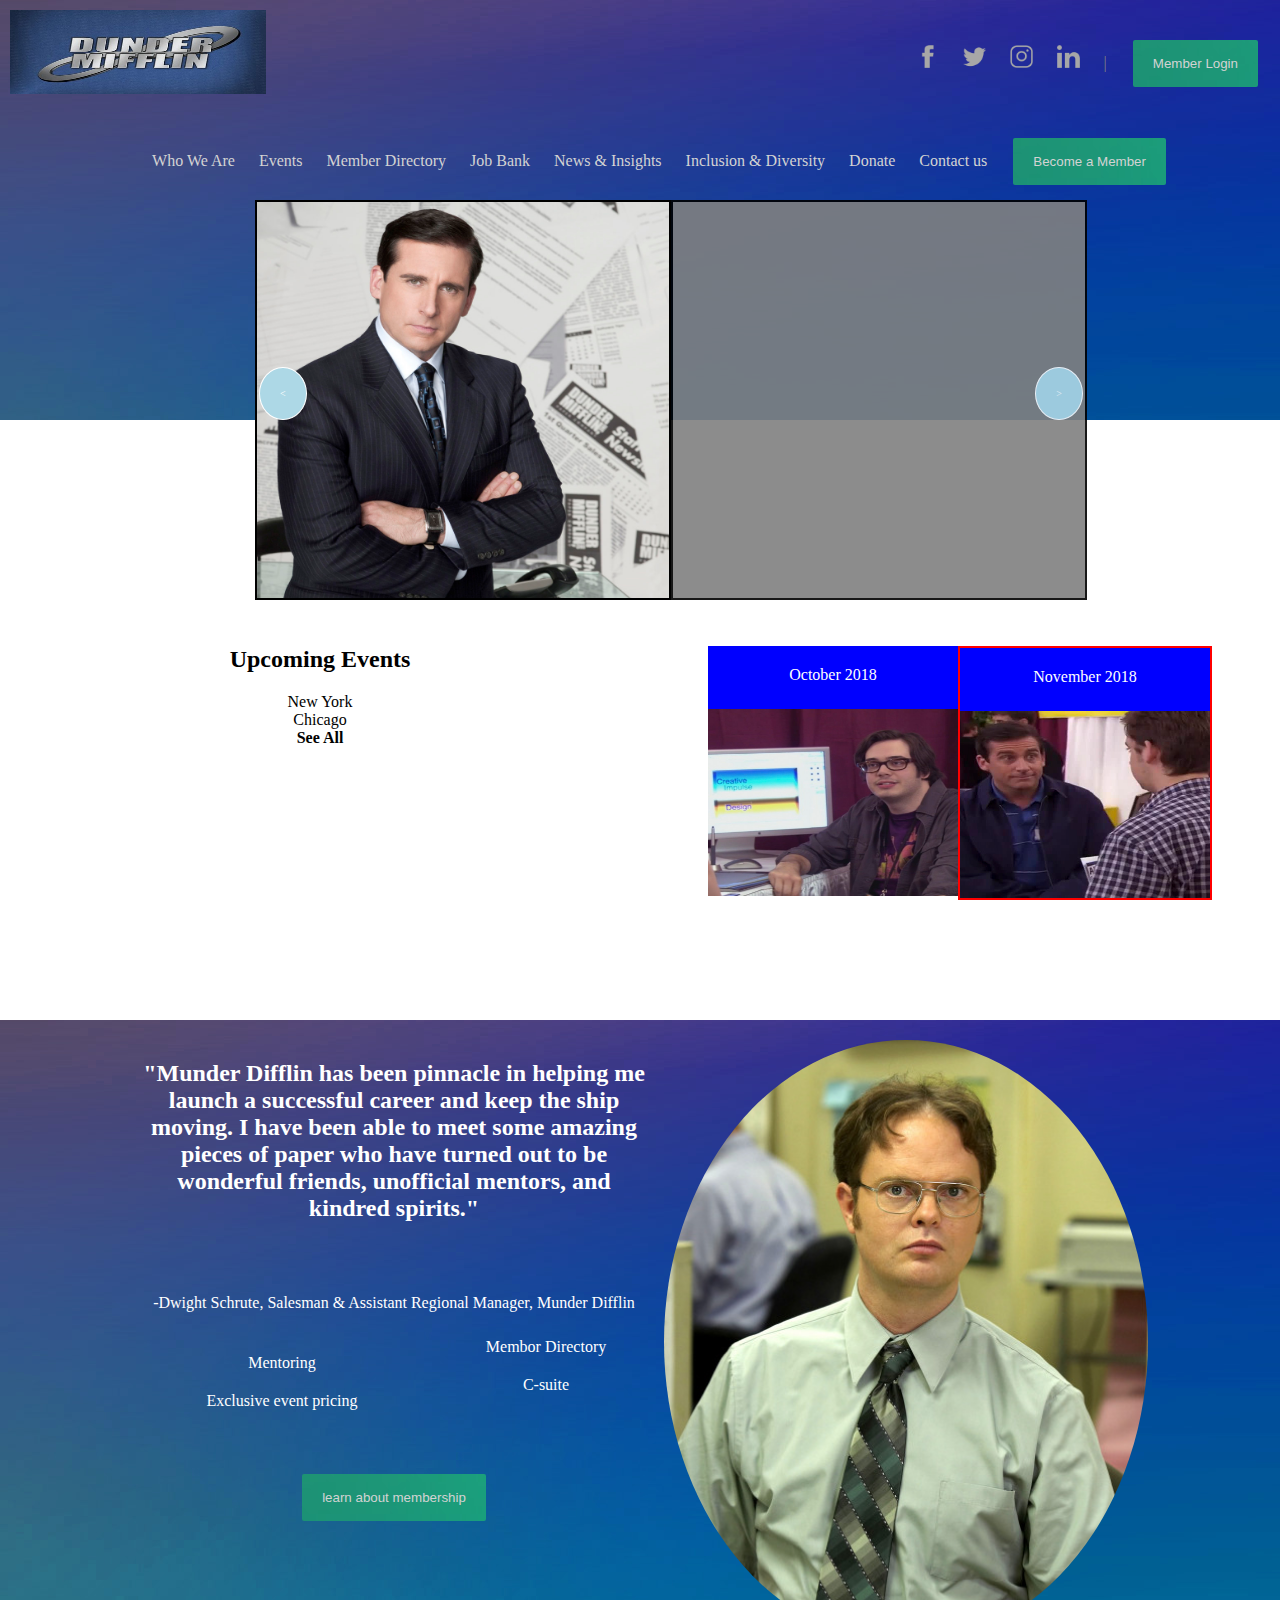
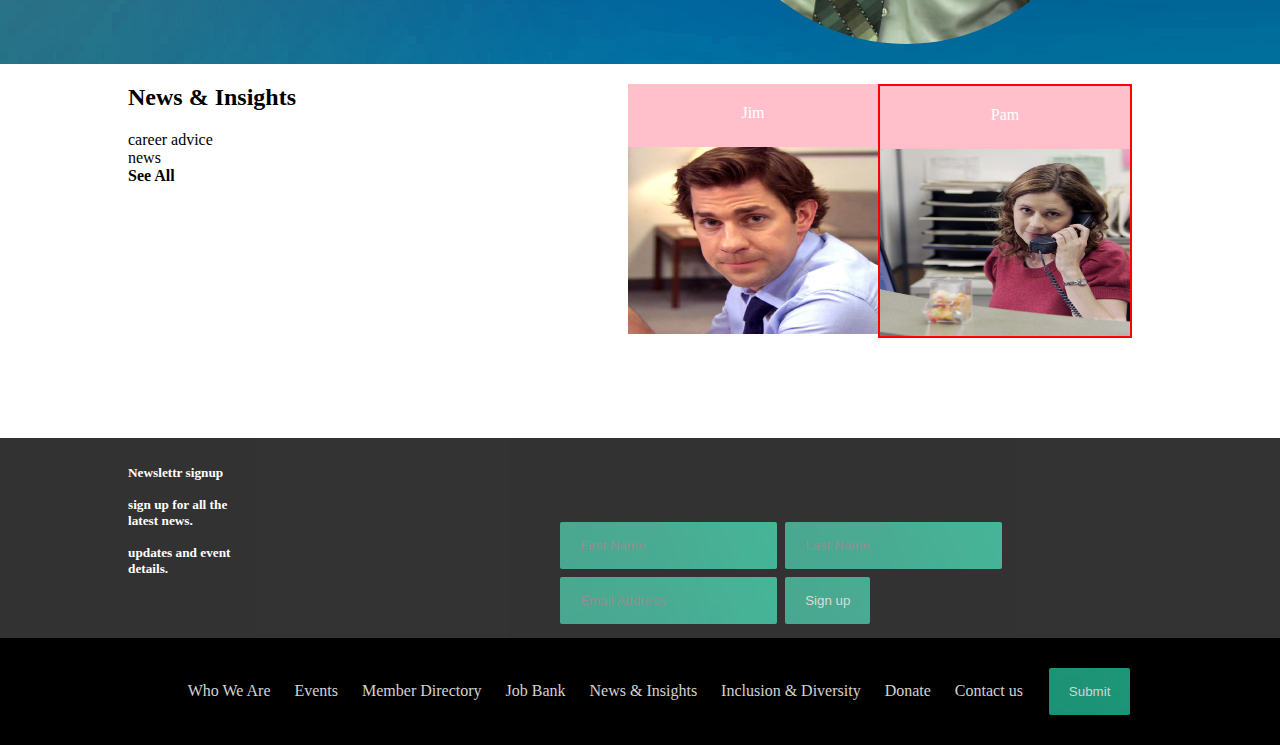
==== index.html @ 30617f2e "initial" ====
<!DOCTYPE html>
<html>
<head>
	<title>munderdifflinfinity</title>
	<link rel="stylesheet" type="text/css" href="index.css">
</head>
<body>
	
	<div>
		<header class="header">
			
			<img id='mifflin' src="images/infinity.jpg" width="20%" height="20%">

			<div class='socialLinks' >
				<ul class="navbar" style="list-style:none">
					<li><a href=""><img src="images/fb.png" height="23em"> </a></li>
					<li><a href=""><img src="images/tw.png" height="23em"> </a></li>
					<li><a href=""><img src="images/ig.png" height="23em"> </a></li>
					<li><a href=""><img src="images/ld.png" height="23em"> </a></li>
					<li style="color: grey">|</li>
					<li> <input type="submit" value="Member Login"></li>
					
				</ul>
			</div>

			<div class='topnav-wrapper'>
				<ul style="list-style:none">
					<li>Who We Are</li>
					<li>Events</li>
					<li>Member Directory</li>
					<li>Job Bank</li>
					<li>News & Insights</li>
					<li>Inclusion & Diversity</li>
					<li>Donate</li>
					<li>Contact us</li>
					<li> <input type="submit" value="Become a Member"></li>
				</ul>
			</div>
			

			<div class= 'z-box'>
				<div class="zboxleft">
					<div class="button"><</div>
				</div>
				<div class="zboxright">
					<div id="buttonRight" class="button">></div>
				</div>
			</div>
		</header>
	</div>

	


	<div class="events2">
			
		<div class="events-gridwrap">
				
			<div class="event-left">
				<h2> Upcoming Events</h2>
				<div id="ny"> New York</div>
				<div id="chicago">Chicago</div>
				<div><strong>See All</strong></div>
			</div>
			

			<div class="event-right">
					<div class='box-right'>
						<div class="top-box">October 2018</div>
						<div id="oct2" class="bottom-box"></div>
					</div>
				

					<div class="box-left">
						<div class="top-box">November 2018</div>
						<div id="nov2" class="bottom-box"></div>
					</div>
				
			</div>
					
		</div>
		
	</div>

		
		<div class="membership3"> 
			

			<div class="member-gridwrap">
				
				<div class="member-left">
					<div class='member-text'>
					
					<h2> "Munder Difflin has been pinnacle in helping me launch a successful career and keep the ship moving. I have been able to meet some amazing pieces of paper who have turned out to be wonderful friends, unofficial mentors, and kindred spirits."</h2>

					</div><br> <br>
					<p>-Dwight Schrute, Salesman & Assistant Regional Manager, Munder Difflin</p>

					<div id='memberlist'>
						<ul>
							<li>Mentoring</li>
						 	<li>Exclusive event pricing </li>
							<li>Membor Directory</li>
							<li>C-suite</li>
						</ul>
							
					</div>
					<input type="button" name="membership" value="learn about membership">
				</div>

				
					<div class="member-right">
						<img class= 'dwight'src="images/dwight-schrute-mug.jpg">
					</div>
				</div>
			</div>
		</div>
		
		
			<div class="newsinsight">
				

				<div class="news-grid">
					
					<div class="news-left">
						<h2> News & Insights</h2>
						<div id="ny"> career advice</div>
						<div id="chicago">news</div>
						<div><strong>See All</strong></div>
					</div>

					<div class="news-right">
						
						<div class='box-right'>
							<div id="pink" class="top-box">Jim</div>
							<div id='jim' class="bottom-box"></div>
						</div>
					
				

						<div class="box-left">
							<div id='pink' class="top-box">Pam</div>
							<div id="pam" class="bottom-box"></div>
						</div>
					
					</div>

				</div>
			
			</div>


			
			</div>

		<div class="newletter">
			<div class="newletter-flex"> 
				
				<h5> Newslettr signup<br><br>sign up for all the latest news.<br><br>updates and event details.</h5>

				<div class="newsletter-float">
					<input id="none" type="text" placeholder="First Name">
					<input id="none" type="text" placeholder="Last Name">
					<input id="none" type="text" placeholder="Email Address">
					<input type="submit" value="Sign up">
				</div>
				
				</div>
		</div>


	<div class="footer">
		<footer>


			<div class='topnav-wrapper'>
				<ul style="list-style:none">
					<li>Who We Are</li>
					<li>Events</li>
					<li>Member Directory</li>
					<li>Job Bank</li>
					<li>News & Insights</li>
					<li>Inclusion & Diversity</li>
					<li>Donate</li>
					<li>Contact us</li>
					<li> <input type="submit" name="become a member"></li>
				</ul>
			</div>
			
		</footer>
			
	</div>
		

		
	</body>
<script type="text/javascript" src="index.js"></script>
</html>
---- index.css ----
body{ width:100%;
margin: 0 auto;
padding: 0 auto;
font-family: verdana; }

input {
	background-image: url('images/header-back.jpg') ;
    border: none;
    color: lightgrey;
    padding: 16px 20px;
    text-decoration: none;
    margin: 4px 2px;
    cursor: pointer;
    border-radius: 2px;
}



.header{
	background-image: url('images/header-back2.jpg');
	position: relative;
	height: 420px;
	width: 100%;
	
}

ul li{display:inline-flex;
margin: 0 auto;
text-align: center;
padding: 10px 10px;}

#mifflin{
	padding: 10px;
}

.topnav-wrapper{
	display: inline-flex;
	justify-content: center;
	width: 100%;
	font-family: verdana;
	color: lightgrey;

}


.socialLinks{
	position: absolute;
	display: flex;
	bottom-margin: 10px;
	right: 0px;
	top: 0px;
	align-content: center;
	padding: 10px;
	
}

.z-box{position: absolute;
	width: 400px;
	height: 400px;
	z-index: 1;
	top: 200px;
	width: 65%;
	margin-left: 255px;
	display: grid;
	grid-template-columns: 1fr 1fr; 
}


.zboxleft{
	border: 2px solid black;
	background-image: url('images/michael1.jpg');
	background-size: 100% 100%
}

.zboxright{ border: 2px solid black;
	background-color: grey;
	opacity: .9;

}

.button{
	background-color: lightblue;
    border: 1px solid white;
    color: white;
    padding: 20px;
    text-align: center;
    text-decoration: none;
    display: inline-block;
    font-size: 10px;
    margin: 4px 2px;
    cursor: pointer;
    border-radius: 50%;
    margin-top: 40%;
}
#buttonRight{float: right;

}
.events2{
	position: relative;
}

.events-gridwrap{display: grid;
	border: ;
	grid-template-columns: 1fr 1fr;
	position: absolute;
	bottom: 100px;
	width: 100%;
}

.event-left{
	text-align: center;
	border: ;
}
.event-right{ display: inline-flex;
	border: ;
}
.box-right{display: grid;
	grid-template-rows: 1fr 3fr;
	border: ;
	height: 250px;
	width: 250px;
	border-radius: 


}
.top-box{
	background-color: blue;
	color: white;
	text-align: center;
	padding: 20px;
}
.box-left{
	display: grid;
	grid-template-rows: 1fr 3fr;
	border: 2px solid red;
	height: 250px;
	width: 250px;

}

#oct2{
	background-image: url('images/oct1.jpg');
	background-size: 100% 100%;
}

#nov2{
	background-image: url('images/nov1.jpg');
	background-size: 100% 100%;
}


.events2{ width: 100%;
	height:600px; }

.event-right{
	justify-content: center;
	padding: 20px;
}

.membership3{
	background-image: url('images/header-back2.jpg');
	width:100%;
	height: 100%;
	text-align: center;
	
}

.member-gridwrap{width: 80%;
	margin-left: 10%;
	display: grid;
	grid-template-columns: 1fr 1fr;
	padding: 20px 10px;


}
.member-left{
	border: ;
	color: white;
	
}
#memberlist{column-count: 2;
	margin:0 auto;
	padding-bottom: 50px;
	
}



.newsinsight{
	height: 100%;
	
}

.news-grid{
	width: 80%;
	display: grid;
	border: ;
	grid-template-columns: 1fr 1fr;
	height: 100%;
	margin-left:10%;
	
}

.news-left{ border: ;
 }

.news-right{ border: ;
	display: inline-flex;
	border: 
	justify-content: center;
	padding: 20px;
	padding-bottom: 100px;



}
.dwight{height: 100%;
	border-radius: 50%;
}



.newletter{ width: 100%;
	height: 200px;
	background-color: black;
	opacity: .8;
	border: ;
	color: white;

}
.newletter-flex{width: 80%;
	display: inline-flex;
	align-content: center;
	margin-left: 10%;
	margin-top: 5px;
}
.newsletter-float{
	float: right;
	margin-left: 300px;
	margin-top: 75px;
}
.newsright{
	justify-content: center;
}

#pink{background-color: pink}
#pam{
	background-image: url('images/pam1.jpg');
	background-size: 100% 100%;
}

#jim{
	background-image: url('images/jim1.jpg');
	background-size: 100% 100%;
}
.footer{height: 100%;
	background-color: black;
	border: ;

}
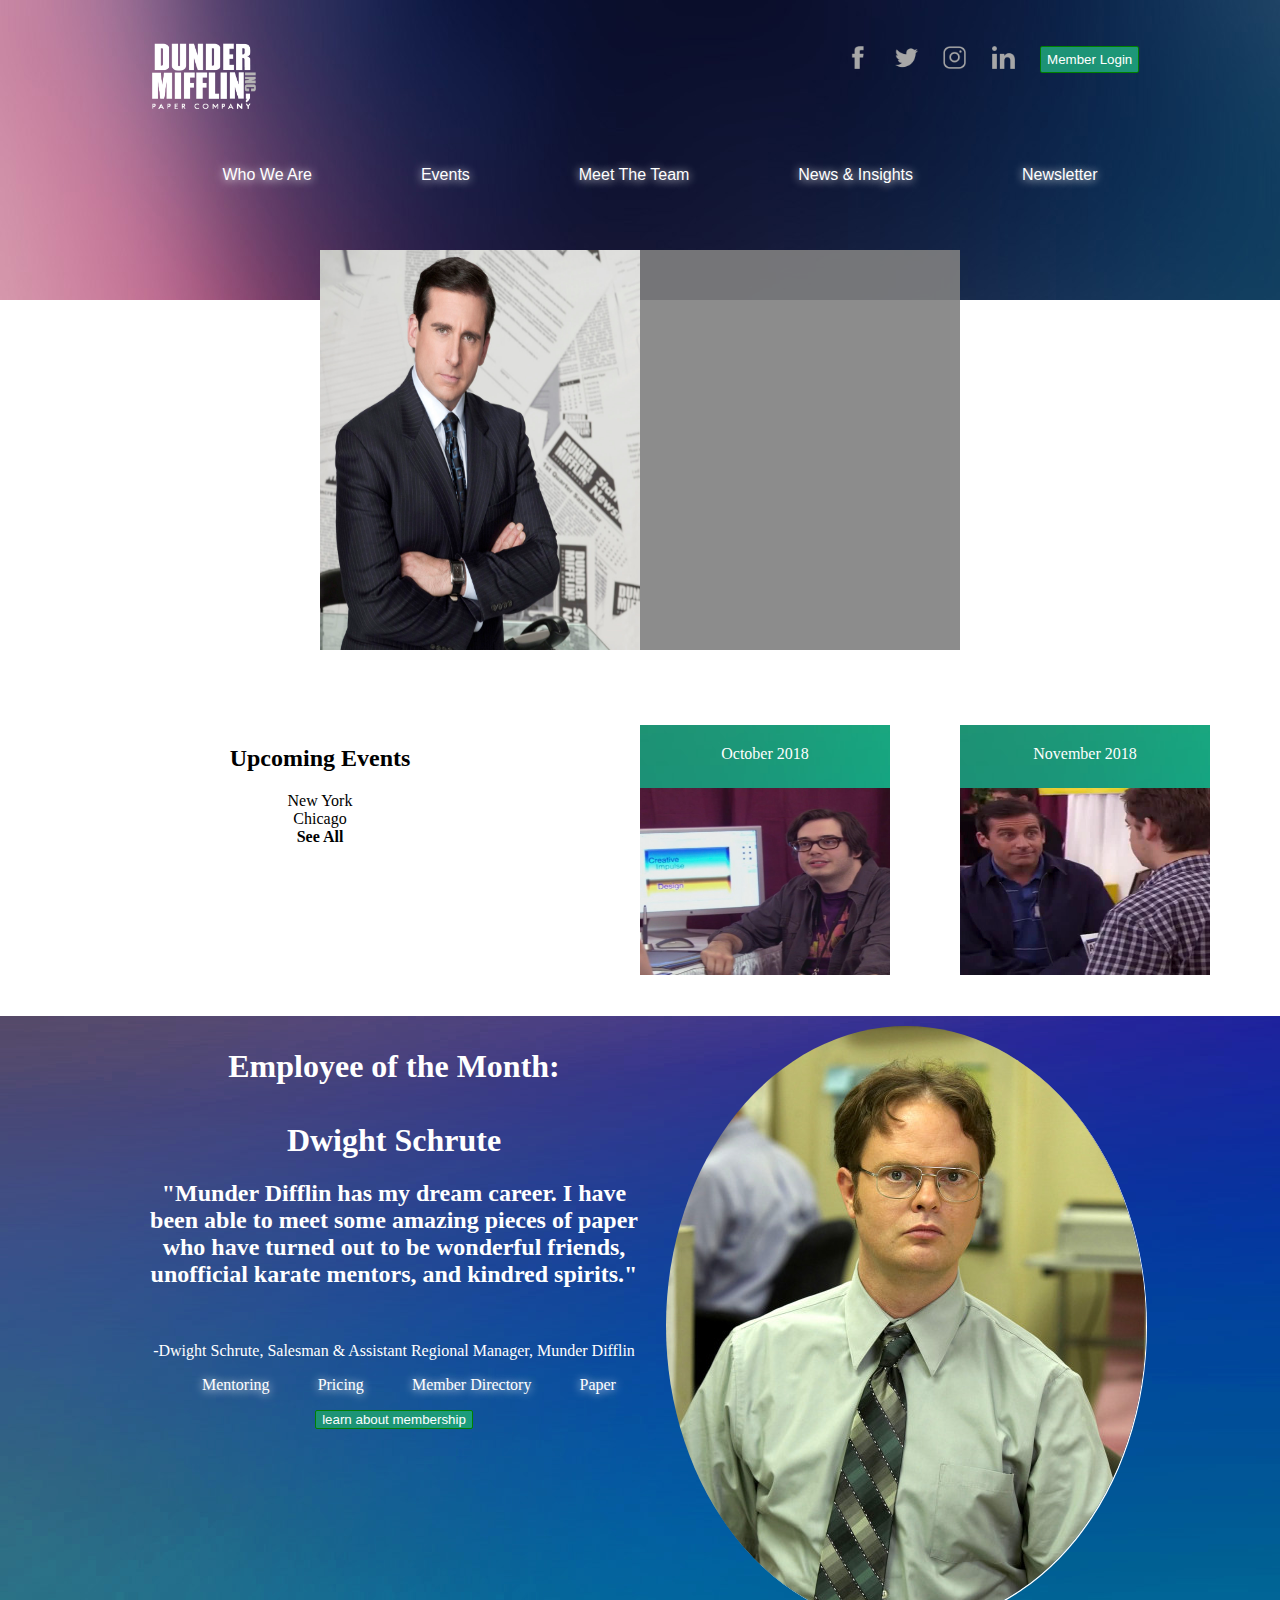
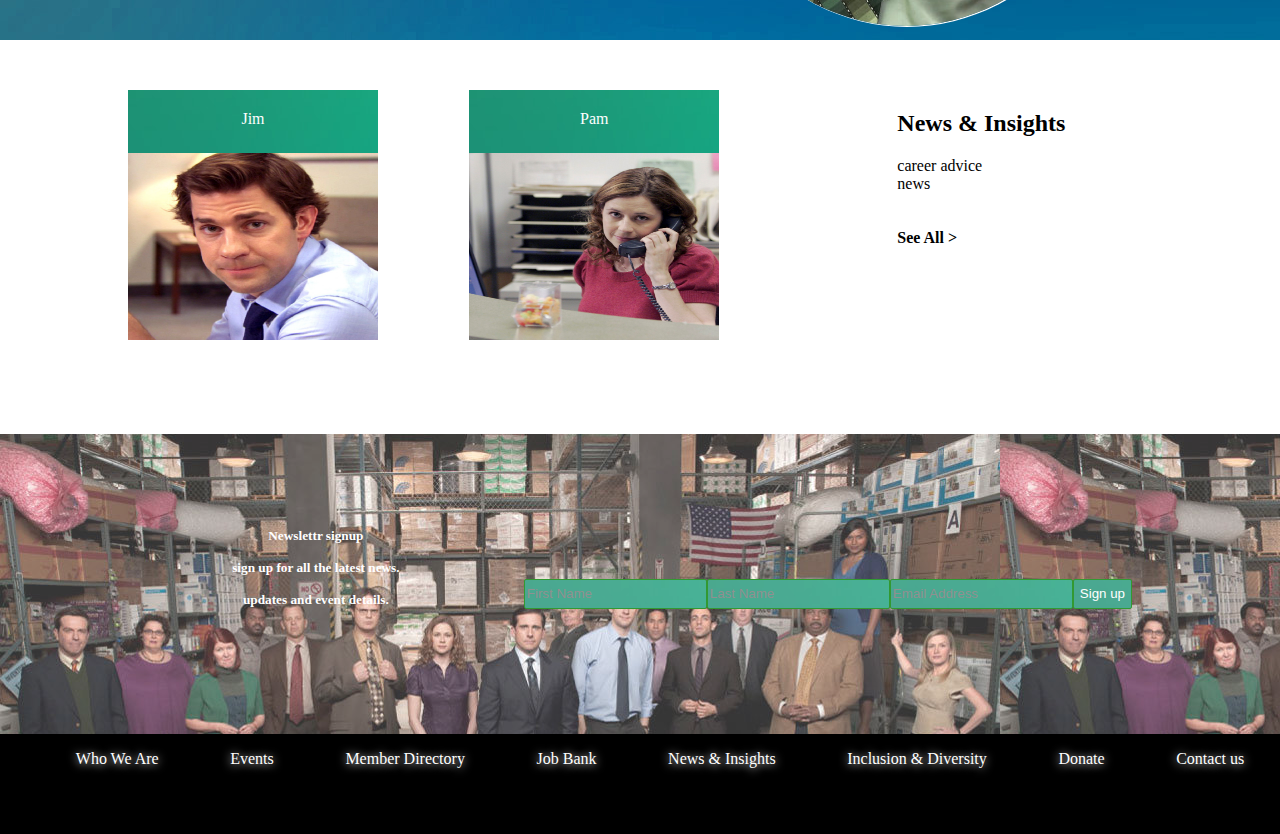
==== commit 0d0f41dd: "mobile responsive and JS added" ====
--- a/index.html
+++ b/index.html
@@ -5,25 +5,166 @@
 	<link rel="stylesheet" type="text/css" href="index.css">
 </head>
 <body>
-	
-	<div>
-		<header class="header">
-			
-			<img id='mifflin' src="images/infinity.jpg" width="20%" height="20%">
+
+<div class="grid">	
+			<div class="oneGrid">
+				<div class="header">
+
+			<div id="logoMifflin"> <img id='mifflin' src="images/logopng.png"></div>
 
 			<div class='socialLinks' >
 				<ul class="navbar" style="list-style:none">
-					<li><a href=""><img src="images/fb.png" height="23em"> </a></li>
-					<li><a href=""><img src="images/tw.png" height="23em"> </a></li>
-					<li><a href=""><img src="images/ig.png" height="23em"> </a></li>
-					<li><a href=""><img src="images/ld.png" height="23em"> </a></li>
-					<li style="color: grey">|</li>
-					<li> <input type="submit" value="Member Login"></li>
+					<li><a href="https://www.facebook.com"><img src="images/fb.png" height="23em"> </a></li>
+					<li><a href="https://www.twitter.com"><img src="images/tw.png" height="23em"> </a></li>
+					<li><a href="https://www.instagram.com"><img src="images/ig.png" height="23em"> </a></li>
+					<li><a href="https://www.linkedin.com"><img src="images/ld.png" height="23em"> </a></li>
+					<li> <input id="buttonOne" type="submit" value="Member Login"></li>
 					
 				</ul>
 			</div>
 
 			<div class='topnav-wrapper'>
+				<ul style="list-style:none">
+  						<li><a href='#michaelPic' id ='whoWeAre' href="javascript:void(0)">Who We Are</a></li>
+						<li><a href='#events' id ='ev' href="javascript:void(0)">Events</a></li>
+  						<li><a href='#dwight' id ='dw' href="javascript:void(0)">Meet The Team</a></li>
+  						<li><a href="#newsId" id ='nid' href="javascript:void(0)">News & Insights</a></li>
+  						<li><a href="#newsletterId" id='nlid' href="javascript:void(0)">Newsletter</a></li>
+				</ul>
+			</div>
+			</div>
+	</div>	
+			<div id="michaelPic" class= 'z-box'>
+				<div class="zboxleft">
+					<!-- <div class="button"><</div> -->
+				</div>
+				<div class="zboxright">
+					<br><br><br><br>
+					<p id="demo">
+				</div>
+			</div>
+	
+
+<div id="events" class="threeGrid">
+	
+				
+			<div class="event-left">
+				<h2> Upcoming Events</h2>
+				<div id="ny"> New York</div>
+				<div id="chicago">Chicago</div>
+				<div><strong>See All</strong></div>
+			</div>
+			
+
+			<div class="event-right">
+					<div class='box-right'>
+						<div class="top-box">October 2018</div>
+						<div id="oct2" class="bottom-box"></div>
+					</div>
+				
+
+					<div class="box-left">
+						<div class="top-box">November 2018</div>
+						<div id="nov2" class="bottom-box"></div>
+					</div>
+				
+			</div>
+					
+		
+	</div>
+
+		<div class="fourGrid">
+		<div class="membership3"> 
+			
+
+			<div id='dwight' class="member-gridwrap">
+				
+				<div class="member-left">
+					<div class='member-text'>
+						<h1> Employee of the Month:<br> <br>Dwight Schrute</h1>
+					
+					<h2> "Munder Difflin has my dream career. I have been able to meet some amazing pieces of paper who have turned out to be wonderful friends, unofficial karate mentors, and kindred spirits."</h2>
+
+					</div><br>
+					<p>-Dwight Schrute, Salesman & Assistant Regional Manager, Munder Difflin</p>
+
+					<div id='memberlist'>
+						<ul>
+							<li>Mentoring</li>
+						 	<li>Pricing </li>
+							<li>Member Directory</li>
+							<li>Paper</li>
+						</ul>
+							
+					</div>
+					<input id="learnAbout" type="button" name="membership" value="learn about membership">
+				</div>
+
+				
+					<div class="member-right">
+						<img class= 'dwight'src="images/dwight-schrute-mug.jpg">
+					</div>
+				</div>
+			</div>
+		</div>
+		
+		<div class="fiveGrid">
+				
+
+				<!-- <div id="newsId" class="news-grid"> -->
+					
+				
+					
+						
+						<div class='box-right'>
+							<div id="pink" class="top-box">Jim</div>
+							<div id='jim' class="bottom-box"></div>
+						</div>
+					
+				
+
+						<div class="box-left">
+							<div id='pink' class="top-box">Pam</div>
+							<div id="pam" class="bottom-box"></div>
+						</div>
+					
+					
+
+						<div class="news-left">
+						<h2> News & Insights</h2>
+						<div id="ny"> career advice</div>
+						<div id="chicago">news</div>
+						<br><br>
+						<div id="seeAllBtn"><strong>See All ></strong></div>
+					
+
+				
+			
+			</div>
+		</div>
+
+<div class="sixGrid">
+		<div id="newsletterId" class="newletter">
+			<div class="newletter-flex"> 
+				
+				<h5> Newslettr signup<br><br>sign up for all the latest news.<br><br>updates and event details.</h5>
+
+				<div class="newsletter-float">
+					<input id="none" type="text" placeholder="First Name">
+					<input id="none" type="text" placeholder="Last Name">
+					<input id="none" type="text" placeholder="Email Address">
+					<input id="memberBtn" type="submit" value="Sign up">
+				</div>
+				
+				</div>
+		</div>
+</div>
+<div class="sevenGrid">
+	<div class="footer">
+	
+
+
+			<div class='botNav-wrapper'>
 				<ul style="list-style:none">
 					<li>Who We Are</li>
 					<li>Events</li>
@@ -33,164 +174,25 @@
 					<li>Inclusion & Diversity</li>
 					<li>Donate</li>
 					<li>Contact us</li>
-					<li> <input type="submit" value="Become a Member"></li>
 				</ul>
 			</div>
 			
 
-			<div class= 'z-box'>
-				<div class="zboxleft">
-					<div class="button"><</div>
-				</div>
-				<div class="zboxright">
-					<div id="buttonRight" class="button">></div>
-				</div>
-			</div>
-		</header>
+			
 	</div>
-
-	
-
-
-	<div class="events2">
-			
-		<div class="events-gridwrap">
-				
-			<div class="event-left">
-				<h2> Upcoming Events</h2>
-				<div id="ny"> New York</div>
-				<div id="chicago">Chicago</div>
-				<div><strong>See All</strong></div>
-			</div>
-			
-
-			<div class="event-right">
-					<div class='box-right'>
-						<div class="top-box">October 2018</div>
-						<div id="oct2" class="bottom-box"></div>
-					</div>
-				
-
-					<div class="box-left">
-						<div class="top-box">November 2018</div>
-						<div id="nov2" class="bottom-box"></div>
-					</div>
-				
-			</div>
-					
-		</div>
-		
-	</div>
-
-		
-		<div class="membership3"> 
-			
-
-			<div class="member-gridwrap">
-				
-				<div class="member-left">
-					<div class='member-text'>
-					
-					<h2> "Munder Difflin has been pinnacle in helping me launch a successful career and keep the ship moving. I have been able to meet some amazing pieces of paper who have turned out to be wonderful friends, unofficial mentors, and kindred spirits."</h2>
-
-					</div><br> <br>
-					<p>-Dwight Schrute, Salesman & Assistant Regional Manager, Munder Difflin</p>
-
-					<div id='memberlist'>
-						<ul>
-							<li>Mentoring</li>
-						 	<li>Exclusive event pricing </li>
-							<li>Membor Directory</li>
-							<li>C-suite</li>
-						</ul>
-							
-					</div>
-					<input type="button" name="membership" value="learn about membership">
-				</div>
-
-				
-					<div class="member-right">
-						<img class= 'dwight'src="images/dwight-schrute-mug.jpg">
-					</div>
-				</div>
-			</div>
-		</div>
-		
-		
-			<div class="newsinsight">
-				
-
-				<div class="news-grid">
-					
-					<div class="news-left">
-						<h2> News & Insights</h2>
-						<div id="ny"> career advice</div>
-						<div id="chicago">news</div>
-						<div><strong>See All</strong></div>
-					</div>
-
-					<div class="news-right">
-						
-						<div class='box-right'>
-							<div id="pink" class="top-box">Jim</div>
-							<div id='jim' class="bottom-box"></div>
-						</div>
-					
-				
-
-						<div class="box-left">
-							<div id='pink' class="top-box">Pam</div>
-							<div id="pam" class="bottom-box"></div>
-						</div>
-					
-					</div>
-
-				</div>
-			
-			</div>
-
-
-			
-			</div>
-
-		<div class="newletter">
-			<div class="newletter-flex"> 
-				
-				<h5> Newslettr signup<br><br>sign up for all the latest news.<br><br>updates and event details.</h5>
-
-				<div class="newsletter-float">
-					<input id="none" type="text" placeholder="First Name">
-					<input id="none" type="text" placeholder="Last Name">
-					<input id="none" type="text" placeholder="Email Address">
-					<input type="submit" value="Sign up">
-				</div>
-				
-				</div>
-		</div>
-
-
-	<div class="footer">
-		<footer>
-
-
-			<div class='topnav-wrapper'>
-				<ul style="list-style:none">
-					<li>Who We Are</li>
-					<li>Events</li>
-					<li>Member Directory</li>
-					<li>Job Bank</li>
-					<li>News & Insights</li>
-					<li>Inclusion & Diversity</li>
-					<li>Donate</li>
-					<li>Contact us</li>
-					<li> <input type="submit" name="become a member"></li>
-				</ul>
-			</div>
-			
-		</footer>
-			
-	</div>
-		
+		
+</div>
+</div>
+
+
+<div id="myModal" class="modal">
+
+  <div class="modal-content">
+    <span class="close">&times;</span>
+    <p id="forInnerOne"></p>
+  </div>
+
+</div>
 
 		
 	</body>
--- a/index.css
+++ b/index.css
@@ -1,130 +1,182 @@
+
+a {text-decoration: none;
+	color:white;}
+
+
 body{ width:100%;
 margin: 0 auto;
 padding: 0 auto;
-font-family: verdana; }
+font-family: verdana;
+color: white;}
 
 input {
 	background-image: url('images/header-back.jpg') ;
-    border: none;
-    color: lightgrey;
-    padding: 16px 20px;
+    border: 1px solid green;
+    color: white;
     text-decoration: none;
-    margin: 4px 2px;
     cursor: pointer;
     border-radius: 2px;
 }
 
-
-
+input:hover{
+	opacity: .5;
+	box-shadow: 1px 1px;
+}
+#none{
+	color: white;
+}
+
+.grid{display: grid;
+	grid-template-rows: .2fr .1fr .55fr .5fr .6fr .4fr
+
+}
+.oneGrid{display: flex;
+background-image: url('images/blur-background.jpg');}
+
+.topnav-wrapper{
+width: 100%;
+grid-column-start: 1;
+grid-column-end:3;
+
+}
+.fiveGrid{ width: 80%;
+	display: grid;
+	grid-template-columns: 1fr 1fr 1fr;
+	margin-top: 50px;
+	margin-left:10%;
+	
+}
+
+.sixGrid{height: 100%;
+}
 .header{
-	background-image: url('images/header-back2.jpg');
-	position: relative;
-	height: 420px;
-	width: 100%;
+	height: 300px;
+	display: grid;
+	grid-template-rows: 1fr 1fr;
+	grid-template-columns: 1fr 1fr;
+	width: 80%;	
+}
+#mifflin{background-size: contain;
+	height: 100px;
+	width: 150px;
+	grid-column-start: 1;
+	grid-column-end: 2;
+	margin-right:30%;
+	margin-top: 30px;
+
+}
+#logoMifflin{
+}
+ul{display:flex;
 	
 }
 
 ul li{display:inline-flex;
 margin: 0 auto;
 text-align: center;
-padding: 10px 10px;}
-
-#mifflin{
-	padding: 10px;
-}
-
-.topnav-wrapper{
+text-shadow: 0px 1px 10px  white;}
+
+ul li:hover{color: black;
+	font-weight: bold;
+	color: white;
+	opacity: .5;
+	box-shadow: 1px 1px;
+
+}
+
+
+
+.oneGrid{
 	display: inline-flex;
 	justify-content: center;
 	width: 100%;
-	font-family: verdana;
+	font-family: helvetica;
 	color: lightgrey;
 
 }
+.threeGrid{width: 100%;
+	display: grid;
+	grid-template-columns: 1fr 1fr;
+	margin-right: auto;
+	margin-left: auto;
+	color: black;
+	margin-top: 75px;
+}
 
 
 .socialLinks{
-	position: absolute;
-	display: flex;
-	bottom-margin: 10px;
-	right: 0px;
-	top: 0px;
-	align-content: center;
-	padding: 10px;
-	
-}
-
-.z-box{position: absolute;
-	width: 400px;
+	grid-column-start: 2;
+	grid-column-end: 3;
+	height: 80px;
+	text-align: right;
+	display: inline-block;
+	margin-left: 30%;
+	margin-top: 30px;
+	
+}
+
+.z-box{position: relative;
+	width: 50%;
 	height: 400px;
 	z-index: 1;
-	top: 200px;
-	width: 65%;
-	margin-left: 255px;
+	margin-top: -50px;
+	margin-left: auto;
+	margin-right:auto;
 	display: grid;
 	grid-template-columns: 1fr 1fr; 
+	overflow: hidden;
 }
 
 
 .zboxleft{
-	border: 2px solid black;
 	background-image: url('images/michael1.jpg');
-	background-size: 100% 100%
-}
-
-.zboxright{ border: 2px solid black;
+	background-size: 100% 100%;
+}
+
+.zboxright{
 	background-color: grey;
 	opacity: .9;
-
-}
-
-.button{
+	text-align: center;
+
+}
+
+.button{margin-top: 50px;
 	background-color: lightblue;
     border: 1px solid white;
     color: white;
     padding: 20px;
     text-align: center;
     text-decoration: none;
-    display: inline-block;
     font-size: 10px;
     margin: 4px 2px;
     cursor: pointer;
     border-radius: 50%;
-    margin-top: 40%;
+    
 }
 #buttonRight{float: right;
 
 }
-.events2{
-	position: relative;
-}
-
-.events-gridwrap{display: grid;
-	border: ;
-	grid-template-columns: 1fr 1fr;
-	position: absolute;
-	bottom: 100px;
-	width: 100%;
-}
-
-.event-left{
+
+
+
+.event-left{height: 100px;
 	text-align: center;
 	border: ;
 }
-.event-right{ display: inline-flex;
-	border: ;
+.event-right{
+	display: grid;
+	grid-template-columns: 1fr 1fr;
+	width: 100% ;
 }
 .box-right{display: grid;
 	grid-template-rows: 1fr 3fr;
-	border: ;
 	height: 250px;
 	width: 250px;
-	border-radius: 
-
+	 
 
 }
 .top-box{
-	background-color: blue;
+	background-image: url('images/header-back.jpg');
 	color: white;
 	text-align: center;
 	padding: 20px;
@@ -132,7 +184,6 @@
 .box-left{
 	display: grid;
 	grid-template-rows: 1fr 3fr;
-	border: 2px solid red;
 	height: 250px;
 	width: 250px;
 
@@ -149,19 +200,16 @@
 }
 
 
-.events2{ width: 100%;
-	height:600px; }
-
-.event-right{
-	justify-content: center;
-	padding: 20px;
-}
+
+.events2{ width: 80%; }
+
 
 .membership3{
 	background-image: url('images/header-back2.jpg');
 	width:100%;
-	height: 100%;
+	height: auto;
 	text-align: center;
+	margin-top: 15px;
 	
 }
 
@@ -169,7 +217,7 @@
 	margin-left: 10%;
 	display: grid;
 	grid-template-columns: 1fr 1fr;
-	padding: 20px 10px;
+	padding: 10px 10px;
 
 
 }
@@ -178,72 +226,87 @@
 	color: white;
 	
 }
-#memberlist{column-count: 2;
-	margin:0 auto;
-	padding-bottom: 50px;
+#memberlist{
+	display:block;
+	margin-right:10px;
+
 	
 }
 
 
 
 .newsinsight{
-	height: 100%;
-	
-}
-
-.news-grid{
-	width: 80%;
-	display: grid;
-	border: ;
+	height: 100px;
+}
+
+
+.news-grid{ margin-top: 30px;
+	width: 100%;
+	display: grid;
 	grid-template-columns: 1fr 1fr;
-	height: 100%;
-	margin-left:10%;
-	
-}
-
-.news-left{ border: ;
- }
-
-.news-right{ border: ;
-	display: inline-flex;
-	border: 
+	height: 60px;
+	margin-right: auto;
+	margin-left: auto;
+	
+}
+
+.news-left{ margin-left: auto;
+	margin-right: auto;
+	color:black;
+
+} 
+ 
+
+.news-right{ width: 100%;
+	display:grid;
+	grid-template-columns: 1fr 1fr;
 	justify-content: center;
-	padding: 20px;
-	padding-bottom: 100px;
-
-
-
-}
-.dwight{height: 100%;
+	
+
+
+}
+
+.dwight{background-size: 100%;
 	border-radius: 50%;
+	box-shadow: 1px 1px;
+	color: white;
 }
 
 
 
 .newletter{ width: 100%;
+	height: 100%
 	height: 200px;
-	background-color: black;
+	background-image: url('images/footer.jpg');
 	opacity: .8;
 	border: ;
 	color: white;
+	margin-top: 10px;
 
 }
 .newletter-flex{width: 80%;
-	display: inline-flex;
-	align-content: center;
-	margin-left: 10%;
+	height:300px;
+	display:grid;
+	grid-template-columns: 1fr 1fr;
+	margin-left: auto;
+	margin-right:auto;
 	margin-top: 5px;
 }
 .newsletter-float{
-	float: right;
-	margin-left: 300px;
-	margin-top: 75px;
-}
-.newsright{
 	justify-content: center;
-}
-
-#pink{background-color: pink}
+	display: flex;
+	height: 30px;
+	margin-top: 125px;
+	margin-left: auto;
+	margin-right: auto;
+	padding: 20px;
+}
+.newletter-flex h5{
+text-align: center;
+margin-top: 25%;}
+
+#pink{background-color: magenta;
+		}
 #pam{
 	background-image: url('images/pam1.jpg');
 	background-size: 100% 100%;
@@ -253,10 +316,303 @@
 	background-image: url('images/jim1.jpg');
 	background-size: 100% 100%;
 }
-.footer{height: 100%;
+.sevenGrid{height:100px;
 	background-color: black;
-	border: ;
-
-}
-
-
+
+}
+
+
+
+.modal {
+    display: none; /* Hidden by default */
+    position: fixed; /* Stay in place */
+    z-index: 1; /* Sit on top */
+    padding-top: 100px; /* Location of the box */
+    left: 0;
+    top: 0;
+    width: 100%; /* Full width */
+    height: 100%; /* Full height */
+    overflow: auto; /* Enable scroll if needed */
+    background-color: rgb(0,0,0); /* Fallback color */
+    background-color: rgba(0,0,0,0.4); /* Black w/ opacity */
+}
+
+/* Modal Content */
+.modal-content {
+    background-color: white;
+    margin: auto;
+    padding: 20px;
+    border: 1px solid #888;
+    width: 40%;
+    color:black;
+}
+
+/* The Close Button */
+.close {
+    color: #aaaaaa;
+    float: right;
+    font-size: 28px;
+    font-weight: bold;
+}
+
+.close:hover,
+.close:focus {
+    color: #000;
+    text-decoration: none;
+    cursor: pointer;
+}
+
+
+#demo{font-family: courier;
+	margin-top:-10px;
+	width: 80%;
+	margin-right: auto;
+	margin-left: auto;
+}
+
+@media all and (min-width: 1px) and (max-width: 860px){
+body{ 
+	display: block;
+	overflow-x: hidden;
+	width: 100%;
+} 
+
+.oneGrid{display: block;}
+.fiveGrid{
+	height: 450px;
+}
+
+
+.topnav-wrapper{ display: block;
+	margin-top: -150px;
+	margin-left: 10%;
+	padding: 0px 10px;
+}
+
+.sixGrid{display: block;
+}
+.header{ display: block;
+
+}
+#mifflin{justify-content: center;
+	height: 200px;
+	width: 300px;
+	
+
+}
+#logoMifflin{
+	
+}
+ul{
+}
+
+ul li{}
+
+ul li:hover{
+}
+
+.grid{
+	grid-template-rows: .2fr .4fr .3fr .4fr .2fr;
+}
+
+.oneGrid{
+	display: block;
+
+
+}
+.threeGrid{display: block;
+	margin-top: -50px;
+}
+
+
+.socialLinks{
+	display: block;
+	
+}
+
+.z-box{display: block;
+	margin-top: 50px;
+}
+
+
+#michaelPic{
+	display: block;
+}
+
+
+.button{
+    
+}
+#buttonRight{
+
+}
+
+
+
+.event-left{ margin-top:10px;
+display: block;}
+.event-right{ margin-top: 20px;
+	margin-left:10%;
+}
+.box-right{
+
+}
+.top-box{
+	;
+}
+.box-left{
+	
+
+}
+
+#oct2{
+	
+}
+
+#nov2{
+	
+}
+
+
+
+.events2{ display: block; 
+}
+
+
+.membership3{
+	display: block;
+	
+}
+
+.member-gridwrap{display: block;
+
+
+}
+.member-left{
+
+	
+}
+.member-right{display:inline-block;
+		margin-right: auto;
+	margin-left: auto;
+
+}
+#memberlist{
+
+
+	
+}
+
+
+
+.newsinsight{
+	display: block;
+}
+
+
+.news-grid{ display: block;
+	
+}
+
+.news-left{ 
+	text-align: center;
+
+} 
+ 
+
+.news-right{ 
+	margin-left: 5%;
+	margin-top: 10px;
+
+	
+
+
+}
+.dwight{display: block;
+	padding-top: 15px;
+}
+
+
+
+.newletter{ display: block;
+
+}
+.newletter-flex{
+}
+.newsletter-float{
+	
+}
+.newletter-flex h5{
+}
+
+#pink{background-color: magenta;
+		}
+#pam{
+	
+}
+
+#jim{
+	
+}
+.sevenGrid{display: block;
+
+}
+
+
+
+.modal {
+    display: none; /* Hidden by default */
+    position: fixed; /* Stay in place */
+    z-index: 1; /* Sit on top */
+    padding-top: 100px; /* Location of the box */
+    left: 0;
+    top: 0;
+    width: 100%; /* Full width */
+    height: 100%; /* Full height */
+    overflow: auto; /* Enable scroll if needed */
+    background-color: rgb(0,0,0); /* Fallback color */
+    background-color: rgba(0,0,0,0.4); /* Black w/ opacity */
+}
+
+/* Modal Content */
+.modal-content {
+    background-color: white;
+    margin: auto;
+    padding: 20px;
+    border: 1px solid #888;
+    width: 40%;
+    color:black;
+}
+
+/* The Close Button */
+.close {
+    color: #aaaaaa;
+    float: right;
+    font-size: 28px;
+    font-weight: bold;
+}
+
+.close:hover,
+.close:focus {
+    color: #000;
+    text-decoration: none;
+    cursor: pointer;
+}
+
+
+/*#demo{background-image: url('images/pams.gif');
+}
+*/
+
+/*@media all and (min-width: 707px) and (max-width: 1376px){
+
+
+@media all and (min-width: 1377px){
+	body
+		{
+	}
+	
+	
+}*/
+
+
